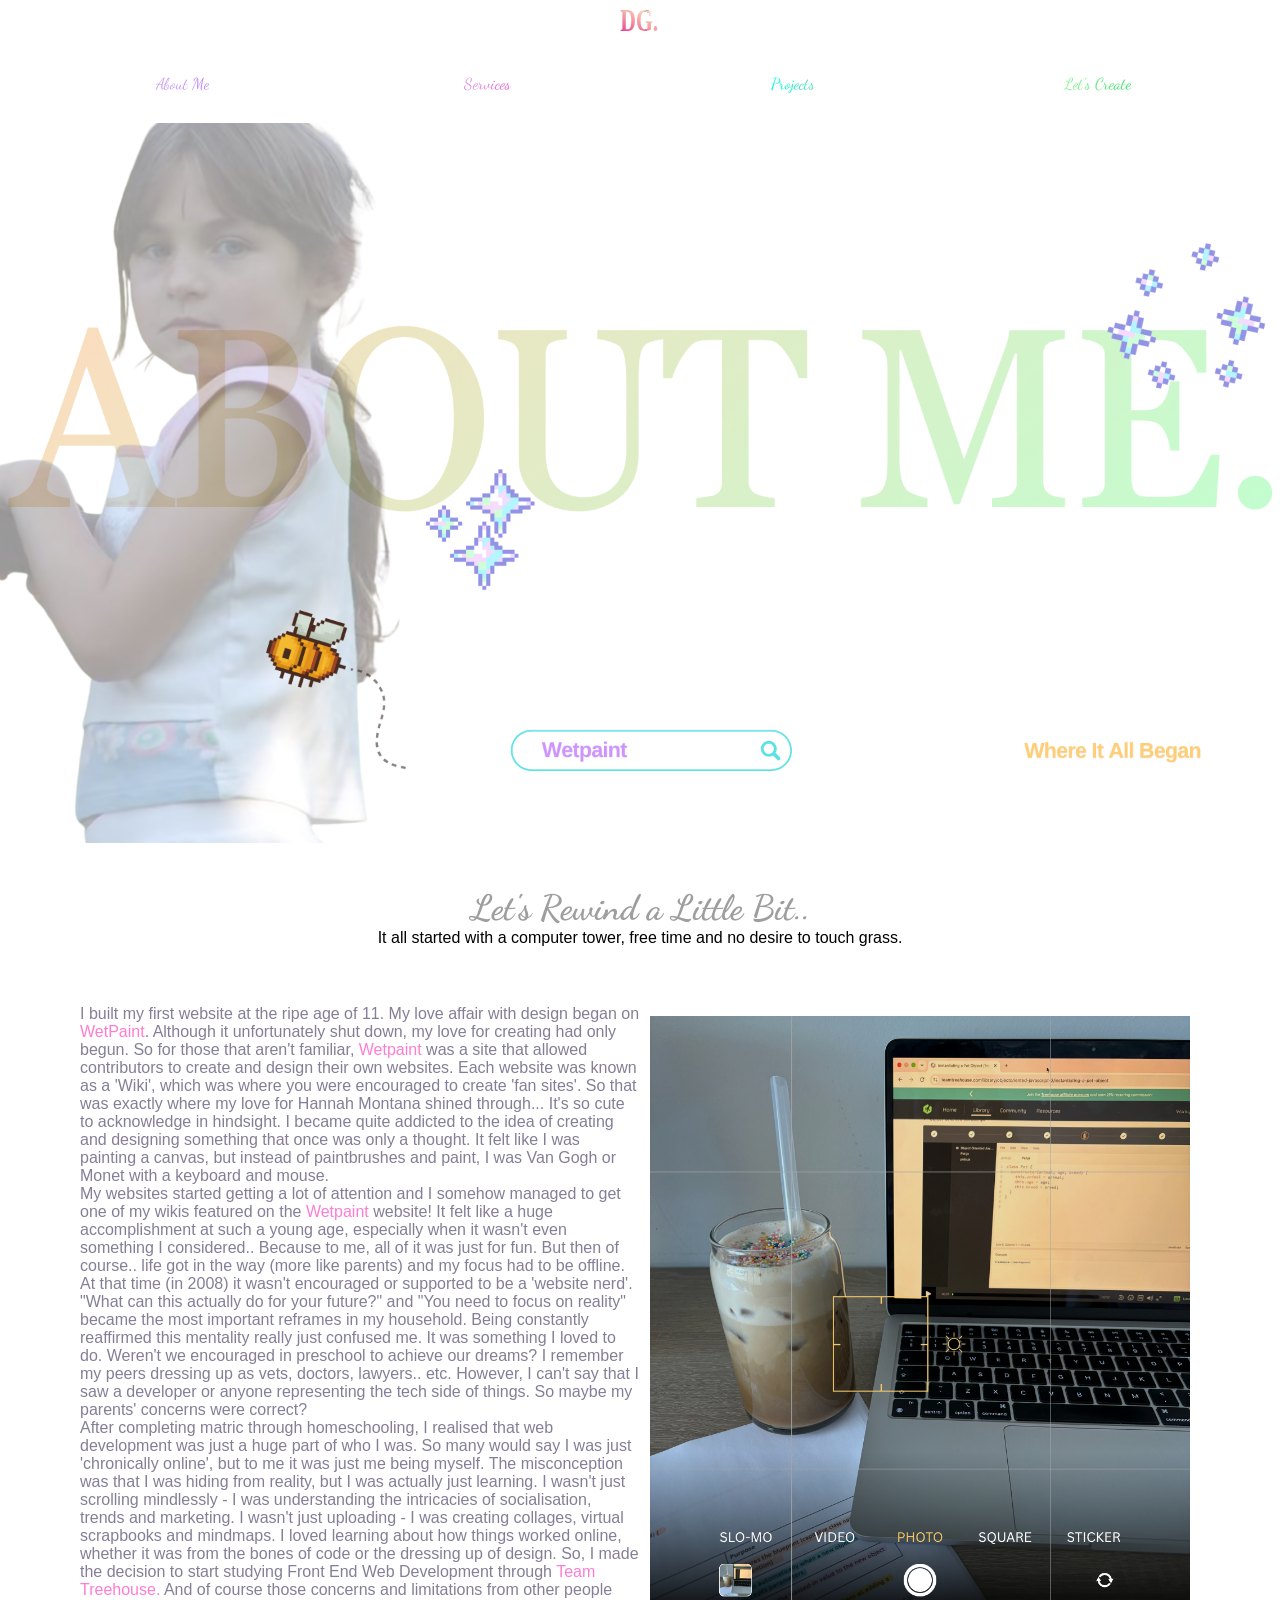
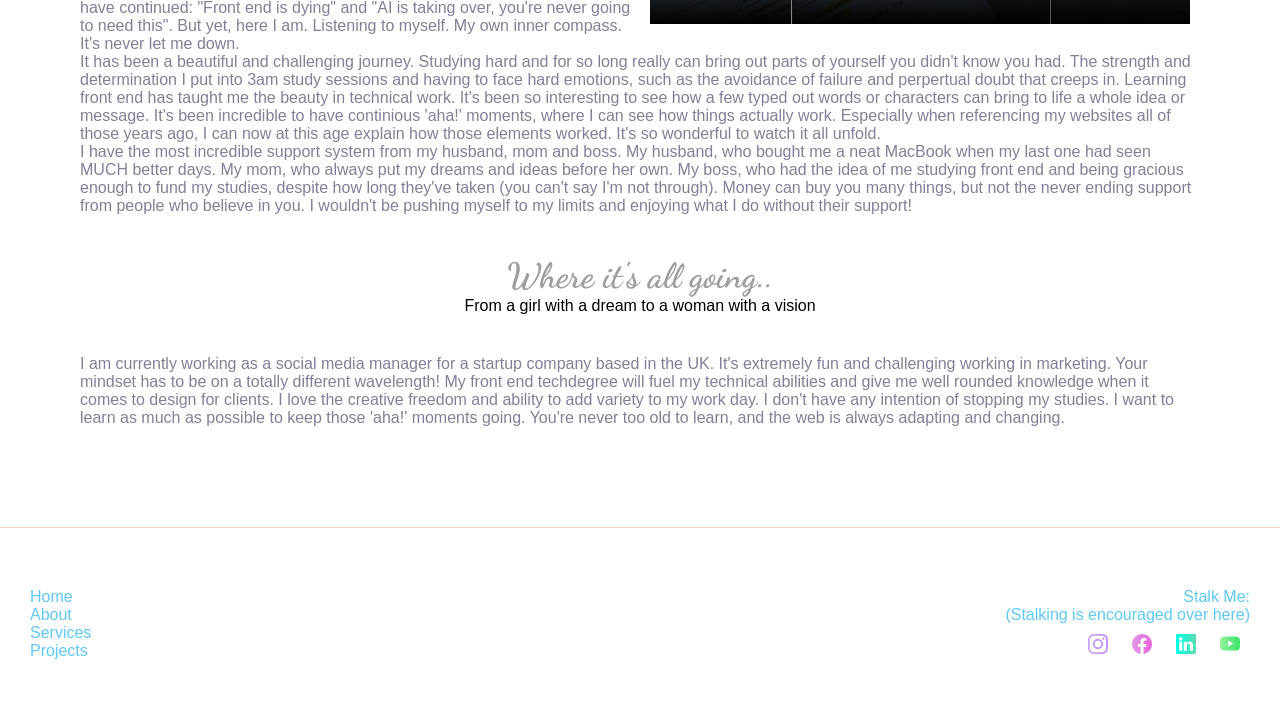
==== about.html @ 1f36598d "Added aria label for the links provided." ====
<!DOCTYPE html>
<html lang="en">
<head>
    <meta charset="UTF-8">
    <meta name="viewport" content="width=device-width, initial-scale=1.0">
    <link rel="stylesheet" href="css/styles.css">
    <style>
        @import url('https://fonts.googleapis.com/css2?family=Dancing+Script:wght@400..700&display=swap');
    </style>
    <title>About Me</title>
</head>
<body>
    <header>
        <div class="grid-container">
            <a href="/"><img src="images/DGlogo.svg" class="svg" height="40" alt="DG Logo"></a>
        </div>
        <nav>
            <ul>
                <li><a href="about.html" class="about" aria-label="Read more about me and my story">About Me</a></li>
                <li><a href="services.html" aria-label="Read more about what services I can offer" class="services">Services</a></li>
                <li><a href="projects.html" aria-label="Read more about the projects that I've completed" class="projects">Projects</a></li>
                <li><a href="contact.html" aria-label="Read more about how to get in contact with me" class="create">Let's Create</a></li>
            </ul>
        </nav>
        <img class="main-img" src="images/about.png" alt="An about image with a young girl and pixelated doodles">
    </header>

    <div class="mail">
        <h2>Let's Rewind a Little Bit..</h2>
        <p>It all started with a computer tower, free time and no desire to touch grass.</p>
    </div>

    <div class="primary">

        <div class="hoverImageWrapper">
            <img class="f" src="images/coffee.png" alt="An iced coffee with sprinkles next to a MacBook">
        </div>
        
        <p class="a"><br> 
            I built my first website at the ripe age of 11. My love affair with design began on <a href="https://en.wikipedia.org/wiki/Wetpaint" target="_blank">WetPaint</a>. 
            Although it unfortunately shut down, my love for creating had only begun. 
            So for those that aren't familiar, <a href="https://en.wikipedia.org/wiki/Wetpaint" aria-label="Read more about Wetpaint" target="_blank">Wetpaint</a> was a site that allowed contributors to create and 
            design their own websites. Each website was known as a 'Wiki', which 
            was where you were encouraged to create 'fan sites'. So that was exactly where my love for Hannah Montana shined through... It's so cute to acknowledge in hindsight. 
            I became quite addicted to the idea of creating and designing something that once was only a thought. It felt like I was painting a canvas, but instead of paintbrushes 
            and paint, I was Van Gogh or Monet with a keyboard and mouse.
        </p>
        <p class="b"> 
            My websites started getting a lot of attention and I somehow managed to get one of my wikis featured on the <a href="https://en.wikipedia.org/wiki/Wetpaint" aria-label="Read more about Wetpaint" target="_blank">Wetpaint</a>  website! 
            It felt like a huge accomplishment
            at such a young age, especially when it wasn't even something I considered.. Because to me, all of it was just for fun. But then of course.. life got in the way (more 
            like parents) and my focus had to be offline. At that time (in 2008) it wasn't encouraged or supported to be a 'website nerd'. "What can this actually do for your future?" 
            and "You need to focus on reality" became the most important reframes in my household. Being constantly reaffirmed this mentality really just confused me. It
            was something I loved to do. Weren't we encouraged in preschool to achieve our dreams? I remember my peers dressing up as vets, doctors, lawyers.. etc. However, I can't say that
            I saw a developer or anyone representing the tech side of things. So maybe my parents' concerns were correct? 
        </p>
        <p class="c">
            After completing matric through homeschooling, I realised that web development was just a huge part of who I was. So many would say I was just 'chronically online', but to 
            me it was just me being myself. The misconception was that I was hiding from reality, but I was actually just learning. I wasn't just scrolling mindlessly - I was understanding 
            the intricacies of socialisation, trends and marketing. I wasn't just uploading - I was creating collages, virtual scrapbooks and mindmaps. I loved learning about how things
            worked online, whether it was from the bones of code or the dressing up of design. So, I made the decision to start studying Front End Web Development through 
            <a href="https://teamtreehouse.com/" aria-label="Read more about Team Treehouse" target="_blank">Team Treehouse.</a> And of course those concerns and limitations from other people have continued: "Front end is
            dying" and "AI is taking over, you're never going to need this". But yet, here I am. Listening to myself. My own inner compass. It's never let me down.
        </p>
        <p class="d">
            It has been a beautiful and challenging journey. Studying hard and for so long really can bring out parts of yourself you didn't know you had. The strength and determination 
            I put into 3am study sessions and having to face hard emotions, such as the avoidance of failure and perpertual doubt that creeps in. Learning front end has taught me the beauty
            in technical work. It's been so interesting to see how a few typed out words or characters can bring to life a whole idea or message. It's been incredible to have continious 'aha!'
            moments, where I can see how things actually work. Especially when referencing my websites all of those years ago, I can now at this age explain how those elements worked. It's 
            so wonderful to watch it all unfold.
        </p>
        <p class="e">
            I have the most incredible support system from my husband, mom and boss. My husband, who bought me a neat MacBook when my last one had seen MUCH better days. My mom, who always put 
            my dreams and ideas before her own. My boss, who had the idea of me studying front end and being gracious enough to fund my studies, despite how long they've taken (you can't say I'm not through). 
            Money can buy you many things, but not the never ending support from people who believe in you. I wouldn't be pushing myself to my limits and enjoying what I do without their support!
        </p>
    </div>

    <div class="mail">
        <h2>Where it's all going..</h2>
        <p>From a girl with a dream to a woman with a vision</p>
    </div>

    <div class="secondary">
        <p>
            I am currently working as a social media manager for a startup company based in the UK. It's extremely fun and challenging working in marketing. Your mindset has to be on a totally different wavelength!
            My front end techdegree will fuel my technical abilities and give me well rounded knowledge when it comes to design for clients. I love the creative freedom and ability to add variety to my work day. I don't
            have any intention of stopping my studies. I want to learn as much as possible to keep those 'aha!' moments going. You're never too old to learn, and the web is always adapting and changing.
        </p>
    </div>
    
    <script src="js/script.js"></script>

<footer>
    <div class="bottom-left">
        <p><a href="/">Home</a></p>
        <p><a href="/about.html">About</a></p>
        <p><a href="/services.html">Services</a></p>
        <p><a href="/projects.html">Projects</a></p>
    </div>

    <div class="bottom-right">
        <p>Stalk Me:</p>
    <p>(Stalking is encouraged over here)</p>
    <a href="https://www.instagram.com/dallygibson" aria-label="View my Instagram profile" target="_blank">
        <svg xmlns="http://www.w3.org/2000/svg" width="20" height="20" class="bi bi-instagram" viewBox="0 0 16 16">
            <defs>
                <linearGradient id="instaGradient" x1="0%" y1="0%" x2="100%" y2="0%">
                    <stop offset="0%" stop-color="#cda7f6" />
                    <stop offset="100%" stop-color="#c088f7" />
                </linearGradient>
            </defs>
            <path fill="url(#instaGradient)" d="M8 0C5.829 0 5.556.01 4.703.048 3.85.088 3.269.222 2.76.42a3.9 3.9 0 0 0-1.417.923A3.9 3.9 0 0 0 .42 2.76C.222 3.268.087 3.85.048 4.7.01 5.555 0 5.827 0 8.001c0 2.172.01 2.444.048 3.297.04.852.174 1.433.372 1.942.205.526.478.972.923 1.417.444.445.89.719 1.416.923.51.198 1.09.333 1.942.372C5.555 15.99 5.827 16 8 16s2.444-.01 3.298-.048c.851-.04 1.434-.174 1.943-.372a3.9 3.9 0 0 0 1.416-.923c.445-.445.718-.891.923-1.417.197-.509.332-1.09.372-1.942C15.99 10.445 16 10.173 16 8s-.01-2.445-.048-3.299c-.04-.851-.175-1.433-.372-1.941a3.9 3.9 0 0 0-.923-1.417A3.9 3.9 0 0 0 13.24.42c-.51-.198-1.092-.333-1.943-.372C10.443.01 10.172 0 7.998 0zm-.717 1.442h.718c2.136 0 2.389.007 3.232.046.78.035 1.204.166 1.486.275.373.145.64.319.92.599s.453.546.598.92c.11.281.24.705.275 1.485.039.843.047 1.096.047 3.231s-.008 2.389-.047 3.232c-.035.78-.166 1.203-.275 1.485a2.5 2.5 0 0 1-.599.919c-.28.28-.546.453-.92.598-.28.11-.704.24-1.485.276-.843.038-1.096.047-3.232.047s-2.39-.009-3.233-.047c-.78-.036-1.203-.166-1.485-.276a2.5 2.5 0 0 1-.92-.598 2.5 2.5 0 0 1-.6-.92c-.109-.281-.24-.705-.275-1.485-.038-.843-.046-1.096-.046-3.233s.008-2.388.046-3.231c.036-.78.166-1.204.276-1.486.145-.373.319-.64.599-.92s.546-.453.92-.598c.282-.11.705-.24 1.485-.276.738-.034 1.024-.044 2.515-.045zm4.988 1.328a.96.96 0 1 0 0 1.92.96.96 0 0 0 0-1.92m-4.27 1.122a4.109 4.109 0 1 0 0 8.217 4.109 4.109 0 0 0 0-8.217m0 1.441a2.667 2.667 0 1 1 0 5.334 2.667 2.667 0 0 1 0-5.334"/>
        </svg>
    </a>
    <a href="https://www.facebook.com/dallygibson8/" aria-label="View my Facebook profile" target="_blank">
        <svg xmlns="http://www.w3.org/2000/svg" width="20" height="20" class="bi bi-facebook" viewBox="0 0 16 16">
            <defs>
                <linearGradient id="fbGradient" x1="0%" y1="0%" x2="100%" y2="0%">
                    <stop offset="0%" stop-color="#df9be9" />
                    <stop offset="100%" stop-color="#e762dc" />
                </linearGradient>
            </defs>
            <path fill="url(#fbGradient)" d="M16 8.049c0-4.446-3.582-8.05-8-8.05C3.58 0-.002 3.603-.002 8.05c0 4.017 2.926 7.347 6.75 7.951v-5.625h-2.03V8.05H6.75V6.275c0-2.017 1.195-3.131 3.022-3.131.876 0 1.791.157 1.791.157v1.98h-1.009c-.993 0-1.303.621-1.303 1.258v1.51h2.218l-.354 2.326H9.25V16c3.824-.604 6.75-3.934 6.75-7.951"/>
        </svg>
    </a>
    <a href="https://www.linkedin.com/in/dallas-gibson-01b901161/" aria-label="View my LinkedIn profile" target="_blank">
        <svg xmlns="http://www.w3.org/2000/svg" width="20" height="20" class="bi bi-linkedin" viewBox="0 0 16 16">
            <defs>
                <linearGradient id="liGradient" x1="0%" y1="0%" x2="100%" y2="0%">
                    <stop offset="0%" stop-color="#00ffe5" />
                    <stop offset="100%" stop-color="#5ddbb3" />
                </linearGradient>
            </defs>
            <path fill="url(#liGradient)" d="M0 1.146C0 .513.526 0 1.175 0h13.65C15.474 0 16 .513 16 1.146v13.708c0 .633-.526 1.146-1.175 1.146H1.175C.526 16 0 15.487 0 14.854zm4.943 12.248V6.169H2.542v7.225zm-1.2-8.212c.837 0 1.358-.554 1.358-1.248-.015-.709-.52-1.248-1.342-1.248S2.4 3.226 2.4 3.934c0 .694.521 1.248 1.327 1.248zm4.908 8.212V9.359c0-.216.016-.432.08-.586.173-.431.568-.878 1.232-.878.869 0 1.216.662 1.216 1.634v3.865h2.401V9.25c0-2.22-1.184-3.252-2.764-3.252-1.274 0-1.845.7-2.165 1.193v.025h-.016l.016-.025V6.169h-2.4c.03.678 0 7.225 0 7.225z"/>
        </svg>
    </a>
    <a href="http://youtube.com/@dallyirl" aria-label="View my YouTube page" target="_blank">
        <svg xmlns="http://www.w3.org/2000/svg" width="20" height="20" class="bi bi-youtube" viewBox="0 0 16 16">
            <defs>
                <linearGradient id="ytGradient" x1="0%" y1="0%" x2="100%" y2="0%">
                    <stop offset="0%" stop-color="#95f39e" />
                    <stop offset="100%" stop-color="#35e266" />
                </linearGradient>
            </defs>
            <path fill="url(#ytGradient)" d="M8.051 1.999h.089c.822.003 4.987.033 6.11.335a2.01 2.01 0 0 1 1.415 1.42c.101.38.172.883.22 1.402l.01.104.022.26.008.104c.065.914.073 1.77.074 1.957v.075c-.001.194-.01 1.108-.082 2.06l-.008.105-.009.104c-.05.572-.124 1.14-.235 1.558a2.01 2.01 0 0 1-1.415 1.42c-1.16.312-5.569.334-6.18.335h-.142c-.309 0-1.587-.006-2.927-.052l-.17-.006-.087-.004-.171-.007-.171-.007c-1.11-.049-2.167-.128-2.654-.26a2.01 2.01 0 0 1-1.415-1.419c-.111-.417-.185-.986-.235-1.558L.09 9.82l-.008-.104A31 31 0 0 1 0 7.68v-.123c.002-.215.01-.958.064-1.778l.007-.103.003-.052.008-.104.022-.26.01-.104c.048-.519.119-1.023.22-1.402a2.01 2.01 0 0 1 1.415-1.42c.487-.13 1.544-.21 2.654-.26l.17-.007.172-.006.086-.003.171-.007A100 100 0 0 1 7.858 2zM6.4 5.209v4.818l4.157-2.408z"/>
        </svg>
    </a>
    </div>
</footer>

</body>

</html>
---- css/styles.css ----
﻿*{box-sizing:border-box;margin:0;padding:0;cursor:crosshair}.main-img{width:100%}p{font-family:Arial, Helvetica, sans-serif}h2{font-family:"Dancing Script", cursive;font-size:35px;color:#9e9e9e}a{text-decoration:none;color:#ff7dd1}a:not(.navli):hover{color:#ffb8e6}.grid-container{display:grid;justify-content:center}nav{background-color:white;width:100%;padding:30px}@media (min-width: 481px) and (max-width: 1023px){nav{position:sticky;top:0;z-index:1000}}@media (max-width: 480px){nav{position:static;padding:0px}}nav ul{display:grid;grid-template-columns:repeat(4, 1fr);justify-items:center;align-items:center;list-style-type:none;font-family:'Snell Roundhand'}@media (max-width: 480px){nav ul{grid-template-columns:1fr}}.projects,.services,.about,.create{font-family:"Dancing Script", cursive;text-decoration:none;font-weight:400;display:inline-block;transform:scale(1);transition:transform 0.3s cubic-bezier(0.34, 1.56, 0.64, 1)}.projects:hover,.projects:hover,.projects:hover,.projects:hover,.services:hover,.services:hover,.services:hover,.services:hover,.about:hover,.about:hover,.about:hover,.about:hover,.create:hover,.create:hover,.create:hover,.create:hover{transform:scale(1.15)}.projects:active,.projects:active,.projects:active,.projects:active,.services:active,.services:active,.services:active,.services:active,.about:active,.about:active,.about:active,.about:active,.create:active,.create:active,.create:active,.create:active{transform:scale(0.95)}.about{background-image:linear-gradient(to right, #cda7f6, #c088f7);color:transparent;-webkit-background-clip:text;background-clip:text;-webkit-text-fill-color:transparent}.services{background-image:linear-gradient(to right, #df9be9, #e762dc);color:transparent;-webkit-background-clip:text;background-clip:text;-webkit-text-fill-color:transparent}.projects{background-image:linear-gradient(to right, #00ffe5, #5ddbb3);color:transparent;-webkit-background-clip:text;background-clip:text;-webkit-text-fill-color:transparent}.create{background-image:linear-gradient(to right, #95f39e, #35e266);color:transparent;-webkit-background-clip:text;background-clip:text;-webkit-text-fill-color:transparent}footer{margin-top:100px;border-top:solid 1px #fed3b5;padding-top:60px;padding-bottom:60px;padding-left:30px;padding-right:30px;display:grid;grid-template-columns:1fr 1fr}@media (max-width: 480px){footer{grid-template-columns:1fr;grid-template-rows:1fr}}.bottom-right{text-align:right}@media (max-width: 480px){.bottom-right{padding-top:10px;text-align:left}}.bottom-right svg{margin:10px}footer a,footer p{color:#5ec9f7}footer svg{display:inline-block;transform:scale(1);transition:transform 0.3s cubic-bezier(0.34, 1.56, 0.64, 1)}footer svg:hover{transform:scale(1.15)}footer svg:active{transform:scale(0.95)}.p-info{padding:40px}.pieces{max-width:1200px;margin-inline:auto;display:grid;grid-template-columns:repeat(auto-fit, minmax(220px, 1fr));grid-gap:15px;padding-inline:40px 40px;padding-top:15px}@media (max-width: 480px){.pieces{grid-template-columns:1fr}}@media (min-width: 1024px){.pieces{grid-template-columns:repeat(4, 1fr)}}.project-card{transition:transform 0.25s ease, box-shadow 0.25s ease;border:solid 0.5px #ccacff;border-radius:5%;padding:10px 10px;text-align:center;min-width:200px}.project-card:hover{transform:translateY(-8px);box-shadow:0 12px 24px rgba(0,0,0,0.15)}.project-card>:first-child{opacity:50%}.project-card img{width:70%}.project-card button{background-color:#efe4ff;border-radius:1vw;border:1px solid #fff;margin-top:5px;padding:6px;width:140px}.project-card h3{padding:10px 0}.grid-container4{max-width:1200px;margin-inline:auto;padding-top:60px;padding-left:40px;padding-right:40px;display:grid;align-items:center}@media (max-width: 480px){.grid-container4{grid-template-columns:1fr;grid-template-areas:"form" "response"}}@media (min-width: 481px) and (max-width: 1023px){.grid-container4{grid-template-columns:repeat(3, 1fr);grid-template-areas:"form form response" "form form response"}}@media (min-width: 1024px){.grid-container4{grid-template-columns:repeat(3, 1fr);grid-template-areas:"form form response" "form form response"}}#myForm{display:flex;flex-direction:column;grid-area:form}#myForm h2,#myForm p{text-align:center}#myForm p{padding-bottom:20px}#myForm input,#myForm label,#myForm textarea{margin-bottom:8px}#myForm button{background-color:#efe4ff;border-radius:1vw;border:1px solid #fff;margin-top:5px;padding:9px;transform:scale(1);transition:transform 0.3s cubic-bezier(0.34, 1.56, 0.64, 1)}#myForm button:hover{transform:scale(1.08)}#myForm button:active{transform:scale(0.95)}#myForm input[type="text"],#myForm input[type="email"],#myForm textarea{padding:8px;border:1px solid #7de6ca;border-radius:0.5vw}#myForm input[type="text"]:focus,#myForm input[type="email"]:focus,#myForm textarea:focus{outline:none}#message{height:120px}.response{grid-area:response;display:flex;justify-content:center}.response img{width:80%;opacity:70%}@media (max-width: 480px){.response img{padding-top:30px;width:50%}}textarea{font-family:inherit;font-size:inherit}textarea::placeholder{padding-left:5px;font-family:"Dancing Script", cursive;color:#f0d0b5;font-size:150%}.bio,.homepage,.featured{max-width:1200px;margin-inline:auto}@media (max-width: 480px){body{min-width:330px}}.cherries{grid-area:cherries}.bow{grid-area:bow}.rose{grid-area:rose}.bio-text{grid-area:bio}.bio{display:grid;padding:40px;text-align:center;color:#e186fa}.bio img{justify-self:center;width:30%;opacity:70%}.bio p{padding-top:30px}@media (min-width: 1024px){.bio p{font-size:25px}}@media (max-width: 480px){.bio{grid-template-columns:1fr;grid-template-areas:"cherries" "bio" "bow"}.bio .rose{display:none}.bio .bow{padding-top:30px}.bio img{width:20%}}@media (min-width: 481px) and (max-width: 1023px){.bio{grid-template-columns:repeat(3, 1fr);grid-template-areas:"cherries bow rose" "bio bio bio"}}@media (min-width: 1024px){.bio{grid-template-columns:repeat(3, 1fr);grid-template-areas:"cherries bow rose" "bio bio bio"}}.homepage{padding:0 40px;display:grid;grid-gap:15px;padding-bottom:40px}.homepage a{display:inline-block;padding-top:10px}.homepage .my-story,.homepage .what-i-did,.homepage .what-i-do,.homepage .contact-me{flex-direction:column;align-items:center;text-align:center;border-radius:12px}@media (max-width: 480px){.homepage{padding-right:40px;padding-left:40px;grid-template-columns:1fr;grid-template-areas:"mystory" "whatido" "whatidid" "contactme" "fcontainer"}}@media (min-width: 481px) and (max-width: 1023px){.homepage{padding-right:40px;padding-left:40px;grid-template-columns:repeat(2, 1fr);grid-template-areas:"mystory whatido" "whatidid contactme" "fcontainer fcontainer"}}@media (min-width: 1024px){.homepage{grid-template-columns:repeat(2, 1fr);grid-template-areas:"mystory whatido" "whatidid contactme" "fcontainer fcontainer"}.homepage h2{align-items:flex-end}}.homepage img{width:60%}.my-story,.what-i-did,.what-i-do,.contact-me{border:1px #a6fff6 solid;border-radius:2vw}.my-story p,.what-i-did p,.what-i-do p,.contact-me p{margin:15px}.featured{grid-area:fcontainer}.featured h2{grid-area:featured}.featured img{grid-area:featuredimg;justify-self:center;align-self:center;padding:15px;width:70%;opacity:70%}.featured p{grid-area:featuredp;margin:15px}.featured{margin-top:40px;display:grid;border:1px #e8ba79 solid;border-radius:2vw}.featured h2{display:flex;justify-content:flex-start;align-items:flex-end;margin:15px}@media (max-width: 480px){.featured{text-align:center;grid-template-columns:1fr;grid-template-areas:"featured" "featuredimg" "featuredp"}.featured h2{justify-content:center;align-items:center}}@media (min-width: 481px) and (max-width: 1023px){.featured{grid-template-columns:1fr 1fr;grid-template-areas:"featured featuredimg" "featuredp featuredimg"}}@media (min-width: 1024px){.featured{grid-template-columns:1fr 1fr;grid-template-areas:"featured featuredimg" "featuredp featuredimg"}}.mail{margin:40px}.p-info,.mail{text-align:center}.primary p,.secondary p{color:#857e96}.primary,.secondary,.mail{padding:0 40px;max-width:1200px;margin-inline:auto}.primary{display:grid;align-items:start;align-items:stretch;justify-items:stretch}@media (max-width: 480px){.primary{grid-template-columns:1fr;grid-template-areas:"tw" "img" "a" "b" "c" "d" "e"}}@media (min-width: 481px) and (max-width: 1023px){.primary{grid-template-columns:1fr;grid-template-areas:"a" "b" "img" "c" "d" "e"}.primary img{padding:40px 0}}@media (min-width: 1024px){.primary{grid-template-columns:1fr 1fr;grid-template-areas:"a img" "b img" "c img" "d d" "e e"}}.a{grid-area:a}.b{grid-area:b}.c{grid-area:c}.d{grid-area:d}.e{grid-area:e}.hoverImageWrapper{position:relative;display:flex;grid-area:img}.f{padding:10px;justify-self:center;align-self:center;width:100%;height:auto;max-width:547px;object-fit:cover;border-radius:10px;max-width:100%;transition:filter 0.5s}@media (max-width: 480px){.f{padding:10px}}.hoverImageWrapper::after{content:"Iced coffee (with sprinkles) and a dream! ❤︎⁠";position:absolute;top:0;left:0;width:100%;height:100%;color:#ffffff;text-align:center;display:flex;justify-content:center;align-items:center;opacity:0;transition:opacity 0.5s;pointer-events:none}.hoverImageWrapper:hover .f{filter:blur(20px)}.hoverImageWrapper:hover::after{opacity:1}.connect{background-color:#00ffe5}.help,.testimonials{text-align:center;padding:40px 40px}.section1{grid-area:s1}.section2{grid-area:s2}.section3{grid-area:s3}.cta{grid-area:cta}.testimonial1{grid-area:t1}.testimonial2{grid-area:t2}.grid-container2,.grid-container3,.testimonials,.cta,.testimonial1,.testimonial2{max-width:1200px;margin-inline:auto}.grid-container2{display:grid;grid-gap:20px;padding:0 40px}.grid-container2 img{align-items:center;justify-content:center;justify-items:center;justify-self:center;opacity:70%}@media (max-width: 480px){.grid-container2{grid-template-columns:1fr;grid-template-areas:"s1" "s2" "s3"}}@media (min-width: 481px) and (max-width: 1023px){.grid-container2{grid-template-columns:1fr 1fr;grid-template-areas:"s1 s2" "s3 s3"}}@media (min-width: 1024px){.grid-container2{grid-template-columns:repeat(3, 1fr);grid-template-areas:"s1 s2 s3"}}.alchemist,.picasso,.canva{width:80%}.section1,.section2,.section3{transition:transform 0.25s ease, box-shadow 0.25s ease;border:solid 0.5px #ccacff;border-radius:2vw;padding:15px 15px;text-align:center;min-width:200px}.section1:hover,.section2:hover,.section3:hover{transform:translateY(-8px);box-shadow:0 12px 24px rgba(0,0,0,0.15)}.section1>:first-child,.section2>:first-child,.section3>:first-child{opacity:50%}.section1 img,.section2 img,.section3 img{max-width:220px;width:100%}h3{text-transform:uppercase;padding-bottom:5px;color:#bc77f5}.cta{margin-top:100px;text-align:center;padding:0 40px}.cta h2{font-size:1.5rem;color:#66d2dc}.cta img{width:20%;opacity:50%}.grid-container3{display:grid;grid-gap:20px;padding:0 40px}@media (max-width: 480px){.grid-container3{grid-template-columns:1fr;grid-template-areas:"t1" "t2"}}@media (min-width: 481px) and (max-width: 1023px){.grid-container3{grid-template-columns:1fr 1fr;grid-template-areas:"t1 t2"}}@media (min-width: 1024px){.grid-container3{grid-template-columns:1fr 1fr;grid-template-areas:"t1 t2"}}
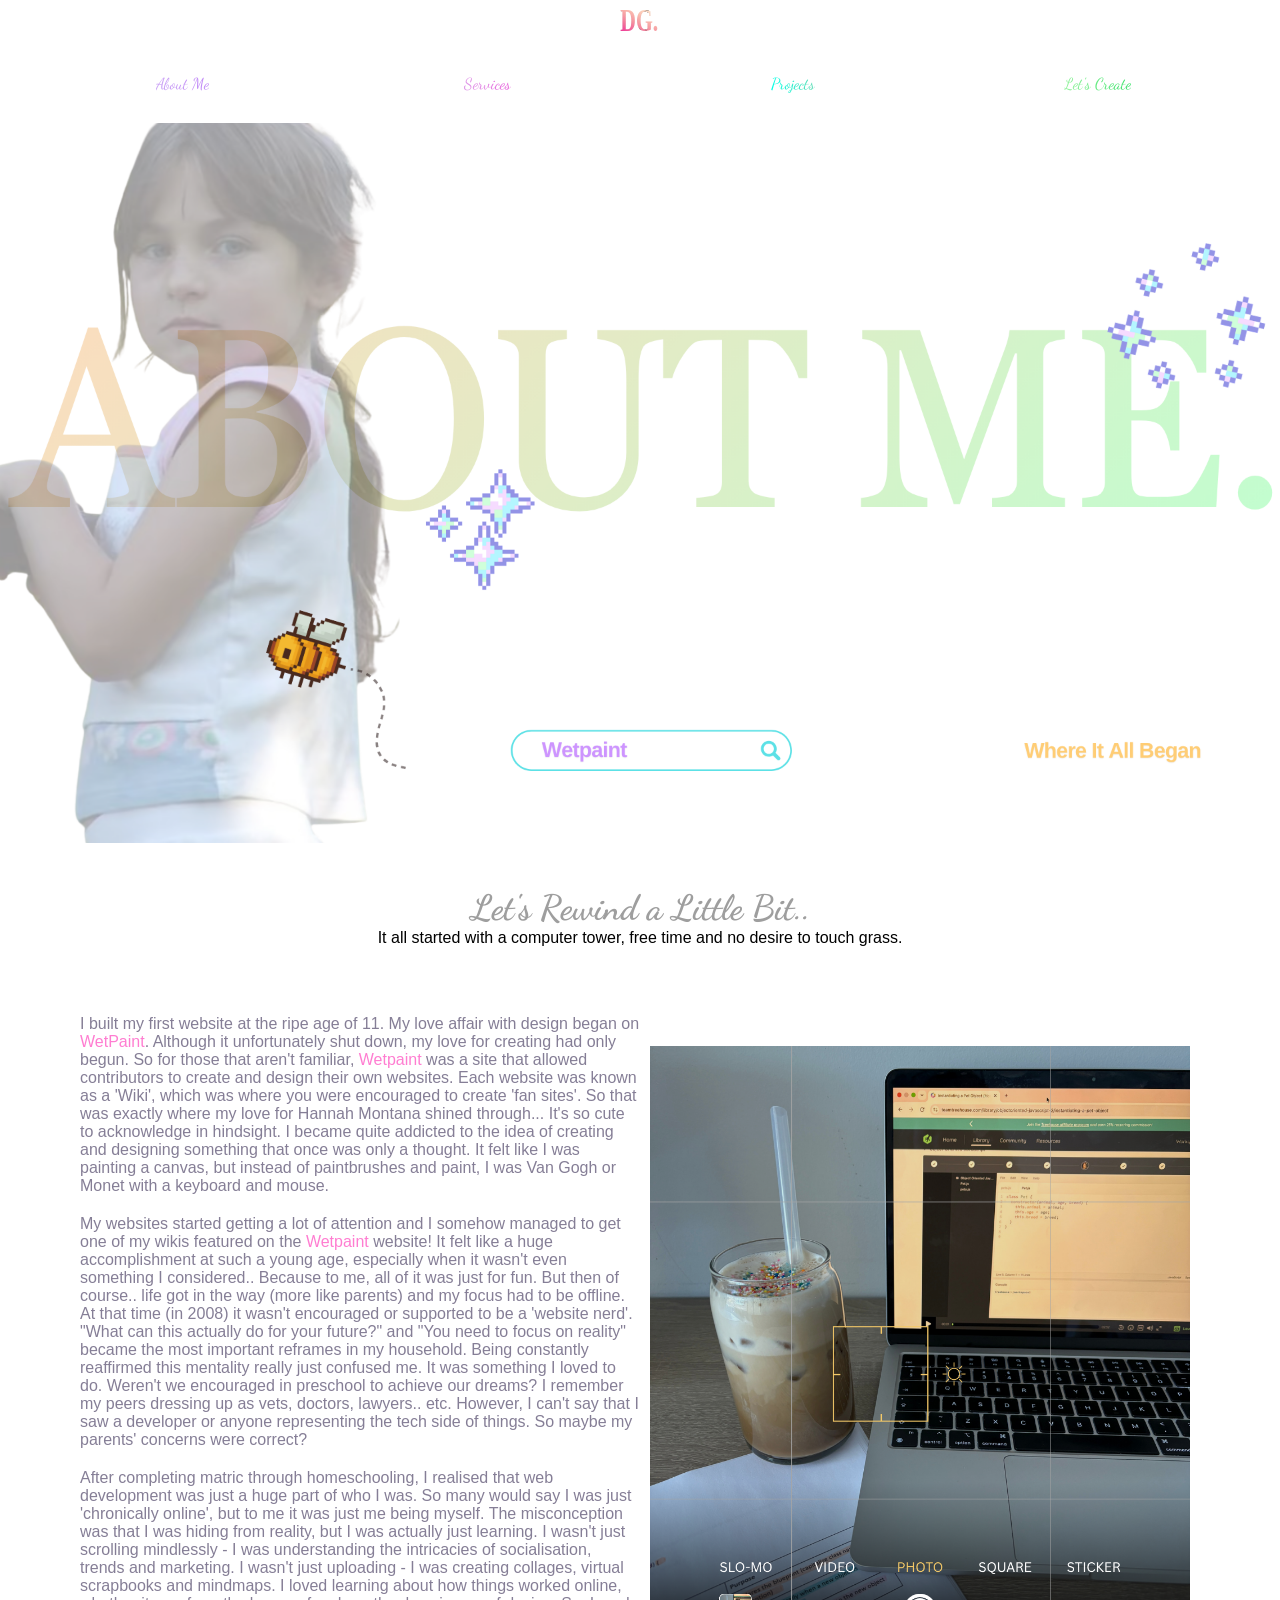
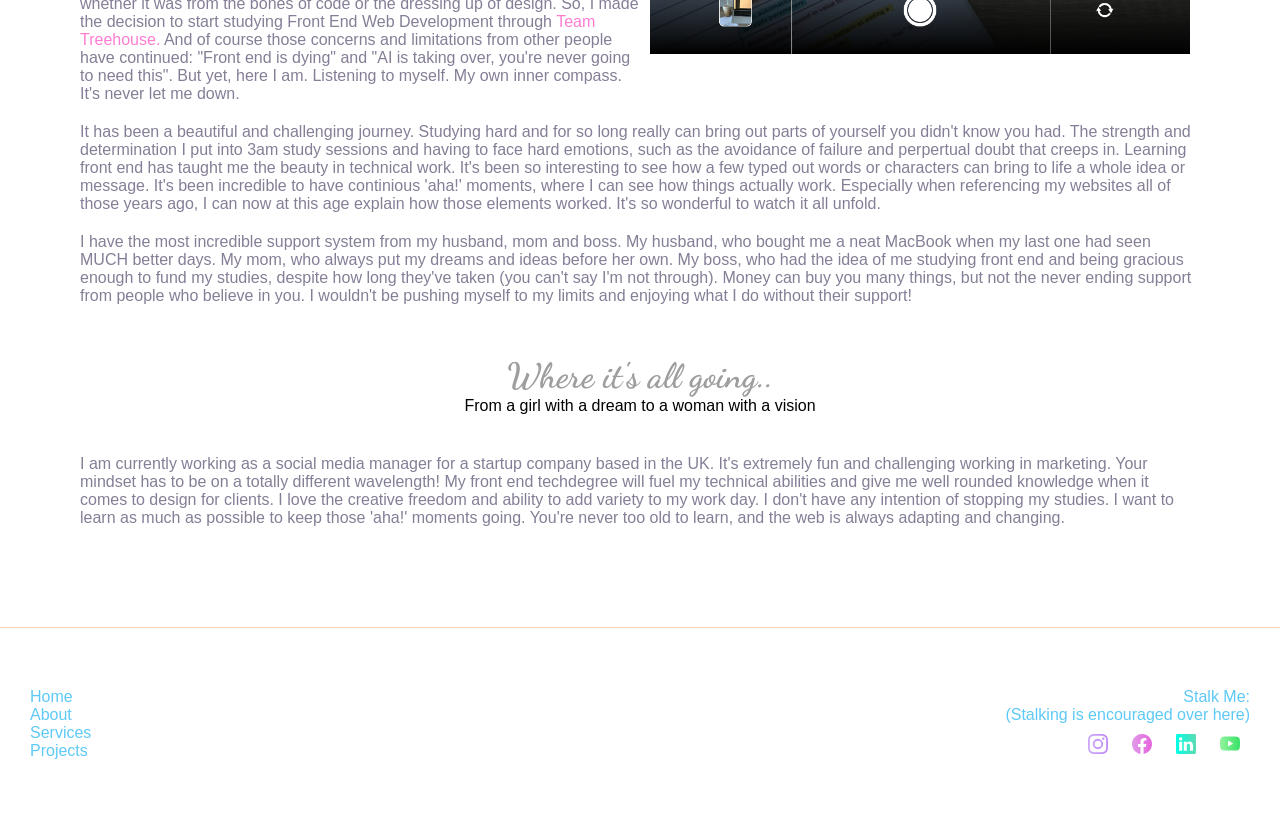
==== commit b5991521: "Changed h2 to h1 elements." ====
--- a/about.html
+++ b/about.html
@@ -16,7 +16,7 @@
         </div>
         <nav>
             <ul>
-                <li><a href="about.html" class="about" aria-label="Read more about me and my story">About Me</a></li>
+                <li><a href="about.html" aria-label="Read more about me and my story" class="about" >About Me</a></li>
                 <li><a href="services.html" aria-label="Read more about what services I can offer" class="services">Services</a></li>
                 <li><a href="projects.html" aria-label="Read more about the projects that I've completed" class="projects">Projects</a></li>
                 <li><a href="contact.html" aria-label="Read more about how to get in contact with me" class="create">Let's Create</a></li>
@@ -26,7 +26,7 @@
     </header>
 
     <div class="mail">
-        <h2>Let's Rewind a Little Bit..</h2>
+        <h1>Let's Rewind a Little Bit..</h1>
         <p>It all started with a computer tower, free time and no desire to touch grass.</p>
     </div>
 
@@ -77,7 +77,7 @@
     </div>
 
     <div class="mail">
-        <h2>Where it's all going..</h2>
+        <h1>Where it's all going..</h1>
         <p>From a girl with a dream to a woman with a vision</p>
     </div>
 
@@ -93,10 +93,10 @@
 
 <footer>
     <div class="bottom-left">
-        <p><a href="/">Home</a></p>
-        <p><a href="/about.html">About</a></p>
-        <p><a href="/services.html">Services</a></p>
-        <p><a href="/projects.html">Projects</a></p>
+        <p><a href="/" aria-label="Read more on the homepage">Home</a></p>
+        <p><a href="/about.html" aria-label="Read more about my story">About</a></p>
+        <p><a href="/services.html" aria-label="Read more about the services I offer">Services</a></p>
+        <p><a href="/projects.html" aria-label="Read more about the projects I've created">Projects</a></p>
     </div>
 
     <div class="bottom-right">
--- a/css/styles.css
+++ b/css/styles.css
@@ -1 +1 @@
-﻿*{box-sizing:border-box;margin:0;padding:0;cursor:crosshair}.main-img{width:100%}p{font-family:Arial, Helvetica, sans-serif}h2{font-family:"Dancing Script", cursive;font-size:35px;color:#9e9e9e}a{text-decoration:none;color:#ff7dd1}a:not(.navli):hover{color:#ffb8e6}.grid-container{display:grid;justify-content:center}nav{background-color:white;width:100%;padding:30px}@media (min-width: 481px) and (max-width: 1023px){nav{position:sticky;top:0;z-index:1000}}@media (max-width: 480px){nav{position:static;padding:0px}}nav ul{display:grid;grid-template-columns:repeat(4, 1fr);justify-items:center;align-items:center;list-style-type:none;font-family:'Snell Roundhand'}@media (max-width: 480px){nav ul{grid-template-columns:1fr}}.projects,.services,.about,.create{font-family:"Dancing Script", cursive;text-decoration:none;font-weight:400;display:inline-block;transform:scale(1);transition:transform 0.3s cubic-bezier(0.34, 1.56, 0.64, 1)}.projects:hover,.projects:hover,.projects:hover,.projects:hover,.services:hover,.services:hover,.services:hover,.services:hover,.about:hover,.about:hover,.about:hover,.about:hover,.create:hover,.create:hover,.create:hover,.create:hover{transform:scale(1.15)}.projects:active,.projects:active,.projects:active,.projects:active,.services:active,.services:active,.services:active,.services:active,.about:active,.about:active,.about:active,.about:active,.create:active,.create:active,.create:active,.create:active{transform:scale(0.95)}.about{background-image:linear-gradient(to right, #cda7f6, #c088f7);color:transparent;-webkit-background-clip:text;background-clip:text;-webkit-text-fill-color:transparent}.services{background-image:linear-gradient(to right, #df9be9, #e762dc);color:transparent;-webkit-background-clip:text;background-clip:text;-webkit-text-fill-color:transparent}.projects{background-image:linear-gradient(to right, #00ffe5, #5ddbb3);color:transparent;-webkit-background-clip:text;background-clip:text;-webkit-text-fill-color:transparent}.create{background-image:linear-gradient(to right, #95f39e, #35e266);color:transparent;-webkit-background-clip:text;background-clip:text;-webkit-text-fill-color:transparent}footer{margin-top:100px;border-top:solid 1px #fed3b5;padding-top:60px;padding-bottom:60px;padding-left:30px;padding-right:30px;display:grid;grid-template-columns:1fr 1fr}@media (max-width: 480px){footer{grid-template-columns:1fr;grid-template-rows:1fr}}.bottom-right{text-align:right}@media (max-width: 480px){.bottom-right{padding-top:10px;text-align:left}}.bottom-right svg{margin:10px}footer a,footer p{color:#5ec9f7}footer svg{display:inline-block;transform:scale(1);transition:transform 0.3s cubic-bezier(0.34, 1.56, 0.64, 1)}footer svg:hover{transform:scale(1.15)}footer svg:active{transform:scale(0.95)}.p-info{padding:40px}.pieces{max-width:1200px;margin-inline:auto;display:grid;grid-template-columns:repeat(auto-fit, minmax(220px, 1fr));grid-gap:15px;padding-inline:40px 40px;padding-top:15px}@media (max-width: 480px){.pieces{grid-template-columns:1fr}}@media (min-width: 1024px){.pieces{grid-template-columns:repeat(4, 1fr)}}.project-card{transition:transform 0.25s ease, box-shadow 0.25s ease;border:solid 0.5px #ccacff;border-radius:5%;padding:10px 10px;text-align:center;min-width:200px}.project-card:hover{transform:translateY(-8px);box-shadow:0 12px 24px rgba(0,0,0,0.15)}.project-card>:first-child{opacity:50%}.project-card img{width:70%}.project-card button{background-color:#efe4ff;border-radius:1vw;border:1px solid #fff;margin-top:5px;padding:6px;width:140px}.project-card h3{padding:10px 0}.grid-container4{max-width:1200px;margin-inline:auto;padding-top:60px;padding-left:40px;padding-right:40px;display:grid;align-items:center}@media (max-width: 480px){.grid-container4{grid-template-columns:1fr;grid-template-areas:"form" "response"}}@media (min-width: 481px) and (max-width: 1023px){.grid-container4{grid-template-columns:repeat(3, 1fr);grid-template-areas:"form form response" "form form response"}}@media (min-width: 1024px){.grid-container4{grid-template-columns:repeat(3, 1fr);grid-template-areas:"form form response" "form form response"}}#myForm{display:flex;flex-direction:column;grid-area:form}#myForm h2,#myForm p{text-align:center}#myForm p{padding-bottom:20px}#myForm input,#myForm label,#myForm textarea{margin-bottom:8px}#myForm button{background-color:#efe4ff;border-radius:1vw;border:1px solid #fff;margin-top:5px;padding:9px;transform:scale(1);transition:transform 0.3s cubic-bezier(0.34, 1.56, 0.64, 1)}#myForm button:hover{transform:scale(1.08)}#myForm button:active{transform:scale(0.95)}#myForm input[type="text"],#myForm input[type="email"],#myForm textarea{padding:8px;border:1px solid #7de6ca;border-radius:0.5vw}#myForm input[type="text"]:focus,#myForm input[type="email"]:focus,#myForm textarea:focus{outline:none}#message{height:120px}.response{grid-area:response;display:flex;justify-content:center}.response img{width:80%;opacity:70%}@media (max-width: 480px){.response img{padding-top:30px;width:50%}}textarea{font-family:inherit;font-size:inherit}textarea::placeholder{padding-left:5px;font-family:"Dancing Script", cursive;color:#f0d0b5;font-size:150%}.bio,.homepage,.featured{max-width:1200px;margin-inline:auto}@media (max-width: 480px){body{min-width:330px}}.cherries{grid-area:cherries}.bow{grid-area:bow}.rose{grid-area:rose}.bio-text{grid-area:bio}.bio{display:grid;padding:40px;text-align:center;color:#e186fa}.bio img{justify-self:center;width:30%;opacity:70%}.bio p{padding-top:30px}@media (min-width: 1024px){.bio p{font-size:25px}}@media (max-width: 480px){.bio{grid-template-columns:1fr;grid-template-areas:"cherries" "bio" "bow"}.bio .rose{display:none}.bio .bow{padding-top:30px}.bio img{width:20%}}@media (min-width: 481px) and (max-width: 1023px){.bio{grid-template-columns:repeat(3, 1fr);grid-template-areas:"cherries bow rose" "bio bio bio"}}@media (min-width: 1024px){.bio{grid-template-columns:repeat(3, 1fr);grid-template-areas:"cherries bow rose" "bio bio bio"}}.homepage{padding:0 40px;display:grid;grid-gap:15px;padding-bottom:40px}.homepage a{display:inline-block;padding-top:10px}.homepage .my-story,.homepage .what-i-did,.homepage .what-i-do,.homepage .contact-me{flex-direction:column;align-items:center;text-align:center;border-radius:12px}@media (max-width: 480px){.homepage{padding-right:40px;padding-left:40px;grid-template-columns:1fr;grid-template-areas:"mystory" "whatido" "whatidid" "contactme" "fcontainer"}}@media (min-width: 481px) and (max-width: 1023px){.homepage{padding-right:40px;padding-left:40px;grid-template-columns:repeat(2, 1fr);grid-template-areas:"mystory whatido" "whatidid contactme" "fcontainer fcontainer"}}@media (min-width: 1024px){.homepage{grid-template-columns:repeat(2, 1fr);grid-template-areas:"mystory whatido" "whatidid contactme" "fcontainer fcontainer"}.homepage h2{align-items:flex-end}}.homepage img{width:60%}.my-story,.what-i-did,.what-i-do,.contact-me{border:1px #a6fff6 solid;border-radius:2vw}.my-story p,.what-i-did p,.what-i-do p,.contact-me p{margin:15px}.featured{grid-area:fcontainer}.featured h2{grid-area:featured}.featured img{grid-area:featuredimg;justify-self:center;align-self:center;padding:15px;width:70%;opacity:70%}.featured p{grid-area:featuredp;margin:15px}.featured{margin-top:40px;display:grid;border:1px #e8ba79 solid;border-radius:2vw}.featured h2{display:flex;justify-content:flex-start;align-items:flex-end;margin:15px}@media (max-width: 480px){.featured{text-align:center;grid-template-columns:1fr;grid-template-areas:"featured" "featuredimg" "featuredp"}.featured h2{justify-content:center;align-items:center}}@media (min-width: 481px) and (max-width: 1023px){.featured{grid-template-columns:1fr 1fr;grid-template-areas:"featured featuredimg" "featuredp featuredimg"}}@media (min-width: 1024px){.featured{grid-template-columns:1fr 1fr;grid-template-areas:"featured featuredimg" "featuredp featuredimg"}}.mail{margin:40px}.p-info,.mail{text-align:center}.primary p,.secondary p{color:#857e96}.primary,.secondary,.mail{padding:0 40px;max-width:1200px;margin-inline:auto}.primary{display:grid;align-items:start;align-items:stretch;justify-items:stretch}@media (max-width: 480px){.primary{grid-template-columns:1fr;grid-template-areas:"tw" "img" "a" "b" "c" "d" "e"}}@media (min-width: 481px) and (max-width: 1023px){.primary{grid-template-columns:1fr;grid-template-areas:"a" "b" "img" "c" "d" "e"}.primary img{padding:40px 0}}@media (min-width: 1024px){.primary{grid-template-columns:1fr 1fr;grid-template-areas:"a img" "b img" "c img" "d d" "e e"}}.a{grid-area:a}.b{grid-area:b}.c{grid-area:c}.d{grid-area:d}.e{grid-area:e}.hoverImageWrapper{position:relative;display:flex;grid-area:img}.f{padding:10px;justify-self:center;align-self:center;width:100%;height:auto;max-width:547px;object-fit:cover;border-radius:10px;max-width:100%;transition:filter 0.5s}@media (max-width: 480px){.f{padding:10px}}.hoverImageWrapper::after{content:"Iced coffee (with sprinkles) and a dream! ❤︎⁠";position:absolute;top:0;left:0;width:100%;height:100%;color:#ffffff;text-align:center;display:flex;justify-content:center;align-items:center;opacity:0;transition:opacity 0.5s;pointer-events:none}.hoverImageWrapper:hover .f{filter:blur(20px)}.hoverImageWrapper:hover::after{opacity:1}.connect{background-color:#00ffe5}.help,.testimonials{text-align:center;padding:40px 40px}.section1{grid-area:s1}.section2{grid-area:s2}.section3{grid-area:s3}.cta{grid-area:cta}.testimonial1{grid-area:t1}.testimonial2{grid-area:t2}.grid-container2,.grid-container3,.testimonials,.cta,.testimonial1,.testimonial2{max-width:1200px;margin-inline:auto}.grid-container2{display:grid;grid-gap:20px;padding:0 40px}.grid-container2 img{align-items:center;justify-content:center;justify-items:center;justify-self:center;opacity:70%}@media (max-width: 480px){.grid-container2{grid-template-columns:1fr;grid-template-areas:"s1" "s2" "s3"}}@media (min-width: 481px) and (max-width: 1023px){.grid-container2{grid-template-columns:1fr 1fr;grid-template-areas:"s1 s2" "s3 s3"}}@media (min-width: 1024px){.grid-container2{grid-template-columns:repeat(3, 1fr);grid-template-areas:"s1 s2 s3"}}.alchemist,.picasso,.canva{width:80%}.section1,.section2,.section3{transition:transform 0.25s ease, box-shadow 0.25s ease;border:solid 0.5px #ccacff;border-radius:2vw;padding:15px 15px;text-align:center;min-width:200px}.section1:hover,.section2:hover,.section3:hover{transform:translateY(-8px);box-shadow:0 12px 24px rgba(0,0,0,0.15)}.section1>:first-child,.section2>:first-child,.section3>:first-child{opacity:50%}.section1 img,.section2 img,.section3 img{max-width:220px;width:100%}h3{text-transform:uppercase;padding-bottom:5px;color:#bc77f5}.cta{margin-top:100px;text-align:center;padding:0 40px}.cta h2{font-size:1.5rem;color:#66d2dc}.cta img{width:20%;opacity:50%}.grid-container3{display:grid;grid-gap:20px;padding:0 40px}@media (max-width: 480px){.grid-container3{grid-template-columns:1fr;grid-template-areas:"t1" "t2"}}@media (min-width: 481px) and (max-width: 1023px){.grid-container3{grid-template-columns:1fr 1fr;grid-template-areas:"t1 t2"}}@media (min-width: 1024px){.grid-container3{grid-template-columns:1fr 1fr;grid-template-areas:"t1 t2"}}
+﻿*{box-sizing:border-box;margin:0;padding:0;cursor:crosshair}.main-img{width:100%}p{font-family:Arial, Helvetica, sans-serif}h1{font-family:"Dancing Script", cursive;font-size:35px;color:#9e9e9e}a{text-decoration:none;color:#ff7dd1}a:not(.navli):hover{color:#ffb8e6}.grid-container{display:grid;justify-content:center}nav{background-color:white;width:100%;padding:30px}@media (min-width: 481px) and (max-width: 1023px){nav{position:sticky;top:0;z-index:1000}}@media (max-width: 480px){nav{position:static;padding:0px}}nav ul{display:grid;grid-template-columns:repeat(4, 1fr);justify-items:center;align-items:center;list-style-type:none;font-family:'Snell Roundhand'}@media (max-width: 480px){nav ul{grid-template-columns:1fr}}.projects,.services,.about,.create{font-family:"Dancing Script", cursive;text-decoration:none;font-weight:400;display:inline-block;transform:scale(1);transition:transform 0.3s cubic-bezier(0.34, 1.56, 0.64, 1)}.projects:hover,.projects:hover,.projects:hover,.projects:hover,.services:hover,.services:hover,.services:hover,.services:hover,.about:hover,.about:hover,.about:hover,.about:hover,.create:hover,.create:hover,.create:hover,.create:hover{transform:scale(1.15)}.projects:active,.projects:active,.projects:active,.projects:active,.services:active,.services:active,.services:active,.services:active,.about:active,.about:active,.about:active,.about:active,.create:active,.create:active,.create:active,.create:active{transform:scale(0.95)}.about{background-image:linear-gradient(to right, #cda7f6, #c088f7);color:transparent;-webkit-background-clip:text;background-clip:text;-webkit-text-fill-color:transparent}.services{background-image:linear-gradient(to right, #df9be9, #e762dc);color:transparent;-webkit-background-clip:text;background-clip:text;-webkit-text-fill-color:transparent}.projects{background-image:linear-gradient(to right, #00ffe5, #5ddbb3);color:transparent;-webkit-background-clip:text;background-clip:text;-webkit-text-fill-color:transparent}.create{background-image:linear-gradient(to right, #95f39e, #35e266);color:transparent;-webkit-background-clip:text;background-clip:text;-webkit-text-fill-color:transparent}footer{margin-top:100px;border-top:solid 1px #fed3b5;padding-top:60px;padding-bottom:60px;padding-left:30px;padding-right:30px;display:grid;grid-template-columns:1fr 1fr}@media (max-width: 480px){footer{grid-template-columns:1fr;grid-template-rows:1fr}}.bottom-right{text-align:right}@media (max-width: 480px){.bottom-right{padding-top:10px;text-align:left}}.bottom-right svg{margin:10px}footer a,footer p{color:#5ec9f7}footer svg{display:inline-block;transform:scale(1);transition:transform 0.3s cubic-bezier(0.34, 1.56, 0.64, 1)}footer svg:hover{transform:scale(1.15)}footer svg:active{transform:scale(0.95)}.p-info{padding:40px}.pieces{max-width:1200px;margin-inline:auto;display:grid;grid-template-columns:repeat(auto-fit, minmax(220px, 1fr));grid-gap:15px;padding-inline:40px 40px;padding-top:15px}@media (max-width: 480px){.pieces{grid-template-columns:1fr}}@media (min-width: 1024px){.pieces{grid-template-columns:repeat(4, 1fr)}}.project-card{transition:transform 0.25s ease, box-shadow 0.25s ease;border:solid 0.5px #ccacff;border-radius:5%;padding:10px 10px;text-align:center;min-width:200px}.project-card:hover{transform:translateY(-8px);box-shadow:0 12px 24px rgba(0,0,0,0.15)}.project-card>:first-child{opacity:50%}.project-card img{width:70%}.project-card button{background-color:#efe4ff;border-radius:1vw;border:1px solid #fff;margin-top:5px;padding:6px;width:140px}.project-card h3{padding:10px 0}.grid-container4{max-width:1200px;margin-inline:auto;padding-top:60px;padding-left:40px;padding-right:40px;display:grid;align-items:center}@media (max-width: 480px){.grid-container4{grid-template-columns:1fr;grid-template-areas:"form" "response"}}@media (min-width: 481px) and (max-width: 1023px){.grid-container4{grid-template-columns:repeat(3, 1fr);grid-template-areas:"form form response" "form form response"}}@media (min-width: 1024px){.grid-container4{grid-template-columns:repeat(3, 1fr);grid-template-areas:"form form response" "form form response"}}#myForm{display:flex;flex-direction:column;grid-area:form}#myForm h1,#myForm p{text-align:center}#myForm p{padding-bottom:20px}#myForm input,#myForm label,#myForm textarea{margin-bottom:8px}#myForm button{background-color:#efe4ff;border-radius:1vw;border:1px solid #fff;margin-top:5px;padding:9px;transform:scale(1);transition:transform 0.3s cubic-bezier(0.34, 1.56, 0.64, 1)}#myForm button:hover{transform:scale(1.08)}#myForm button:active{transform:scale(0.95)}#myForm input[type="text"],#myForm input[type="email"],#myForm textarea{padding:8px;border:1px solid #7de6ca;border-radius:0.5vw}#myForm input[type="text"]:focus,#myForm input[type="email"]:focus,#myForm textarea:focus{outline:none}#message{height:120px}.response{grid-area:response;display:flex;justify-content:center}.response img{width:80%;opacity:70%}@media (max-width: 480px){.response img{padding-top:30px;width:50%}}textarea{font-family:inherit;font-size:inherit}textarea::placeholder{padding-left:5px;font-family:"Dancing Script", cursive;color:#f0d0b5;font-size:150%}.bio,.homepage,.featured{max-width:1200px;margin-inline:auto}@media (max-width: 480px){body{min-width:330px}}.cherries{grid-area:cherries}.bow{grid-area:bow}.rose{grid-area:rose}.bio-text{grid-area:bio}.bio{display:grid;padding:40px;text-align:center;color:#e186fa}.bio img{justify-self:center;width:30%;opacity:70%}.bio p{padding-top:30px}@media (min-width: 1024px){.bio p{font-size:25px}}@media (max-width: 480px){.bio{grid-template-columns:1fr;grid-template-areas:"cherries" "bio" "bow"}.bio .rose{display:none}.bio .bow{padding-top:30px}.bio img{width:20%}}@media (min-width: 481px) and (max-width: 1023px){.bio{grid-template-columns:repeat(3, 1fr);grid-template-areas:"cherries bow rose" "bio bio bio"}}@media (min-width: 1024px){.bio{grid-template-columns:repeat(3, 1fr);grid-template-areas:"cherries bow rose" "bio bio bio"}}.homepage{padding:0 40px;display:grid;grid-gap:15px;padding-bottom:40px}.homepage a{display:inline-block;padding-top:10px}.homepage .my-story,.homepage .what-i-did,.homepage .what-i-do,.homepage .contact-me{flex-direction:column;align-items:center;text-align:center;border-radius:12px}@media (max-width: 480px){.homepage{padding-right:40px;padding-left:40px;grid-template-columns:1fr;grid-template-areas:"mystory" "whatido" "whatidid" "contactme" "fcontainer"}}@media (min-width: 481px) and (max-width: 1023px){.homepage{padding-right:40px;padding-left:40px;grid-template-columns:repeat(2, 1fr);grid-template-areas:"mystory whatido" "whatidid contactme" "fcontainer fcontainer"}}@media (min-width: 1024px){.homepage{grid-template-columns:repeat(2, 1fr);grid-template-areas:"mystory whatido" "whatidid contactme" "fcontainer fcontainer"}.homepage h1{align-items:flex-end}}.homepage img{width:60%}.my-story,.what-i-did,.what-i-do,.contact-me{border:1px #a6fff6 solid;border-radius:2vw}.my-story p,.what-i-did p,.what-i-do p,.contact-me p{margin:15px}.featured{grid-area:fcontainer}.featured h1{grid-area:featured}.featured img{grid-area:featuredimg;justify-self:center;align-self:center;padding:15px;width:60%;opacity:70%}.featured p{grid-area:featuredp;margin:15px}.featured{margin-top:40px;display:grid;border:1px #e8ba79 solid;border-radius:2vw}.featured h1{display:flex;justify-content:flex-start;align-items:flex-end;margin:15px}@media (max-width: 480px){.featured{text-align:center;grid-template-columns:1fr;grid-template-areas:"featured" "featuredimg" "featuredp"}.featured h1{justify-content:center;align-items:center}}@media (min-width: 481px) and (max-width: 1023px){.featured{grid-template-columns:1fr 1fr;grid-template-areas:"featured featuredimg" "featuredp featuredimg"}}@media (min-width: 1024px){.featured{grid-template-columns:1fr 1fr;grid-template-areas:"featured featuredimg" "featuredp featuredimg"}}.mail{margin:40px}.p-info,.mail{text-align:center}.primary p,.secondary p{color:#857e96}.primary,.secondary,.mail{padding:0 40px;max-width:1200px;margin-inline:auto}.primary{display:grid;align-items:start;align-items:stretch;justify-items:stretch}@media (max-width: 480px){.primary{grid-template-columns:1fr;grid-template-areas:"tw" "img" "a" "b" "c" "d" "e"}}@media (min-width: 481px) and (max-width: 1023px){.primary{grid-template-columns:1fr;grid-template-areas:"a" "b" "img" "c" "d" "e"}.primary img{padding:40px 0}}@media (min-width: 1024px){.primary{grid-template-columns:1fr 1fr;grid-template-areas:"a img" "b img" "c img" "d d" "e e"}}.a{padding:10px 0;grid-area:a}.b{padding:10px 0;grid-area:b}.c{padding:10px 0;grid-area:c}.d{padding:10px 0;grid-area:d}.e{padding:10px 0;grid-area:e}.hoverImageWrapper{position:relative;display:flex;grid-area:img}.f{padding:10px;justify-self:center;align-self:center;width:100%;height:auto;max-width:547px;object-fit:cover;border-radius:10px;max-width:100%;transition:filter 0.5s}@media (max-width: 480px){.f{padding:10px}}.hoverImageWrapper::after{content:"Iced coffee (with sprinkles) and a dream! ❤︎⁠";position:absolute;top:0;left:0;width:100%;height:100%;color:#ffffff;text-align:center;display:flex;justify-content:center;align-items:center;opacity:0;transition:opacity 0.5s;pointer-events:none}.hoverImageWrapper:hover .f{filter:blur(20px)}.hoverImageWrapper:hover::after{opacity:1}.connect{background-color:#00ffe5}.help,.testimonials{text-align:center;padding:40px 40px}.section1{grid-area:s1}.section2{grid-area:s2}.section3{grid-area:s3}.cta{grid-area:cta}.testimonial1{grid-area:t1}.testimonial2{grid-area:t2}.grid-container2,.grid-container3,.testimonials,.cta,.testimonial1,.testimonial2{max-width:1200px;margin-inline:auto}.grid-container2{display:grid;grid-gap:20px;padding:0 40px}.grid-container2 img{align-items:center;justify-content:center;justify-items:center;justify-self:center;opacity:70%}@media (max-width: 480px){.grid-container2{grid-template-columns:1fr;grid-template-areas:"s1" "s2" "s3"}}@media (min-width: 481px) and (max-width: 1023px){.grid-container2{grid-template-columns:1fr 1fr;grid-template-areas:"s1 s2" "s3 s3"}}@media (min-width: 1024px){.grid-container2{grid-template-columns:repeat(3, 1fr);grid-template-areas:"s1 s2 s3"}}.alchemist,.picasso,.canva{width:80%}.section1,.section2,.section3{transition:transform 0.25s ease, box-shadow 0.25s ease;border:solid 0.5px #ccacff;border-radius:2vw;padding:15px 15px;text-align:center;min-width:200px}.section1:hover,.section2:hover,.section3:hover{transform:translateY(-8px);box-shadow:0 12px 24px rgba(0,0,0,0.15)}.section1>:first-child,.section2>:first-child,.section3>:first-child{opacity:50%}.section1 img,.section2 img,.section3 img{max-width:220px;width:100%}h3{text-transform:uppercase;padding-bottom:5px;color:#bc77f5}.cta{margin-top:100px;text-align:center;padding:0 40px}.cta h2{font-size:1.5rem;color:#66d2dc}.cta img{width:20%;opacity:50%}.grid-container3{display:grid;grid-gap:20px;padding:0 40px}@media (max-width: 480px){.grid-container3{grid-template-columns:1fr;grid-template-areas:"t1" "t2"}}@media (min-width: 481px) and (max-width: 1023px){.grid-container3{grid-template-columns:1fr 1fr;grid-template-areas:"t1 t2"}}@media (min-width: 1024px){.grid-container3{grid-template-columns:1fr 1fr;grid-template-areas:"t1 t2"}}
